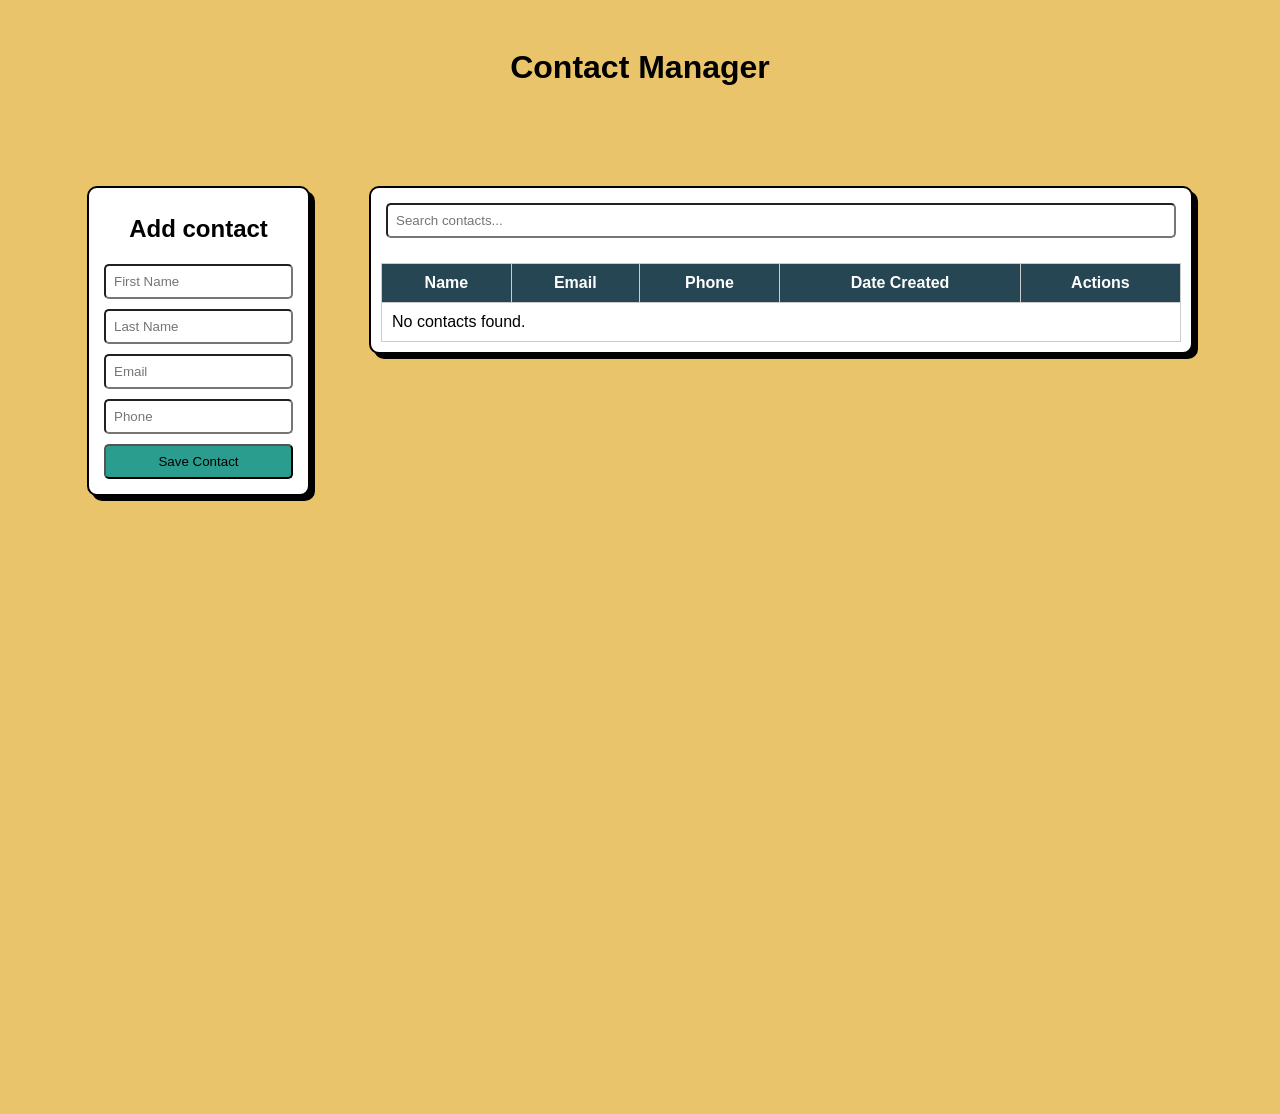
==== contactmanager.html @ 7fa4d3f0 "Front end initial code html, css, and temporary js files added" ====
<!DOCTYPE html>
<html lang="en">
<head>
  <meta charset="UTF-8">
  <title>Contact Manager</title>
  <link rel="stylesheet" href="style.css">
</head>
<body>

  <h1>Contact Manager</h1>

  <div class="container">
    <div class="addcontact">
        <!-- Contact Form -->
        <h1>Add contact</h1>

        <form id="contactForm">
            <input type="hidden" id="contactId">

            <input type="text" id="firstName" placeholder="First Name" required>
            <input type="text" id="lastName" placeholder="Last Name" required>
            <input type="email" id="email" placeholder="Email" required>
            <input type="tel" id="phone" placeholder="Phone" required>

            <button type="submit">Save Contact</button>
        </form>
    </div>

    <div class="contacttable">
        <!-- Search -->
        <input type="text" id="searchInput" placeholder="Search contacts..." />

        <!-- Contacts Table -->
        <table>
            <thead>
            <tr>
                <th>Name</th>
                <th>Email</th>
                <th>Phone</th>
                <th>Date Created</th>
                <th>Actions</th>
            </tr>
            </thead>
            <tbody id="contactTableBody"></tbody>
        </table>
    </div>


  </div>



  <script src="script.js"></script>
</body>
</html>
---- style.css ----
body {
  font-family: Arial, sans-serif;
  padding: 20px;
  background-color: #e9c46a;
}

h1 {
    text-align: center;
}

.container {
    display: flex;
    justify-content: space-evenly;
    align-items: flex-start;
    height: 100vh;
    margin-top: 100px;
}

.addcontact{
    display: flex;
    flex-direction: column;
    background-color: white;
    padding: 10px;
    border-radius: 10px;
    border: 2px solid black;
    box-shadow: black 5px 5px;
    font-size: 12px;
}

#contactForm {
    display: flex;
    flex-direction: column;

}

.contacttable {
    display: flex;
    flex-direction: column;;
    background-color: white;
    width: 800px;
    padding: 10px;
    background-color: white;
    padding: 10px;
    border-radius: 10px;
    border: 2px solid black;
    box-shadow: black 5px 5px;
}

input, button {
  margin: 5px;
  padding: 8px;
  border-radius: 5px;
}

button {
    background-color: #2a9d8f;
}

table {
  width: 100%;
  border-collapse: collapse;
  margin-top: 20px;
}

table thead {
    background-color: #264653;
    color: white;
}

th, td {
  border: 1px solid #ccc;
  padding: 10px;
}

button {
  cursor: pointer;
}
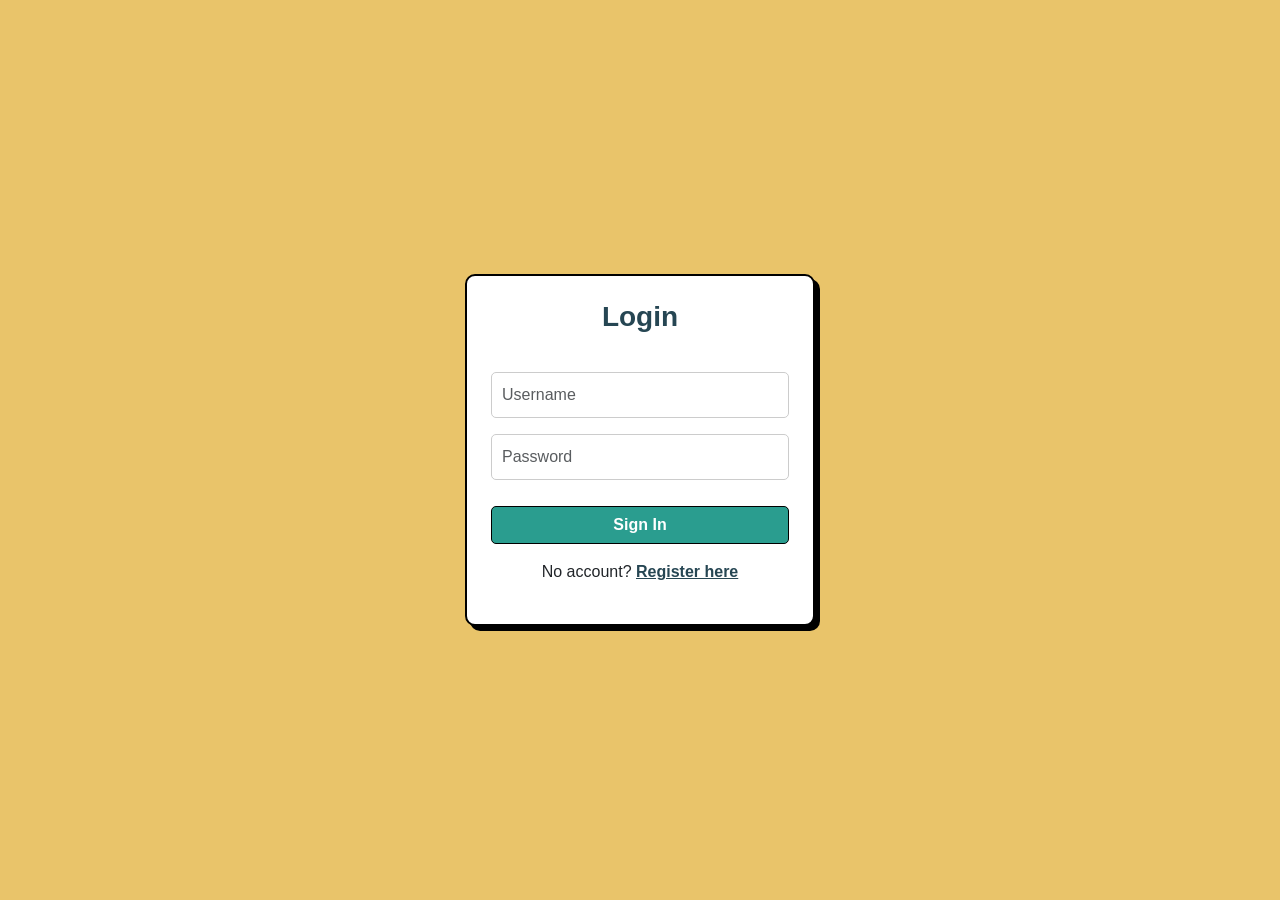
==== commit 447ea4cc: "Edit Contact text change Change "Add Contact" to "Edit Contact" when editing" ====
--- a/contactmanager.html
+++ b/contactmanager.html
@@ -12,7 +12,7 @@
   <div class="container">
     <div class="addcontact">
         <!-- Contact Form -->
-        <h1>Add contact</h1>
+        <h1 id="formTitle">Add contact</h1>
 
         <form id="contactForm">
             <input type="hidden" id="contactId">
